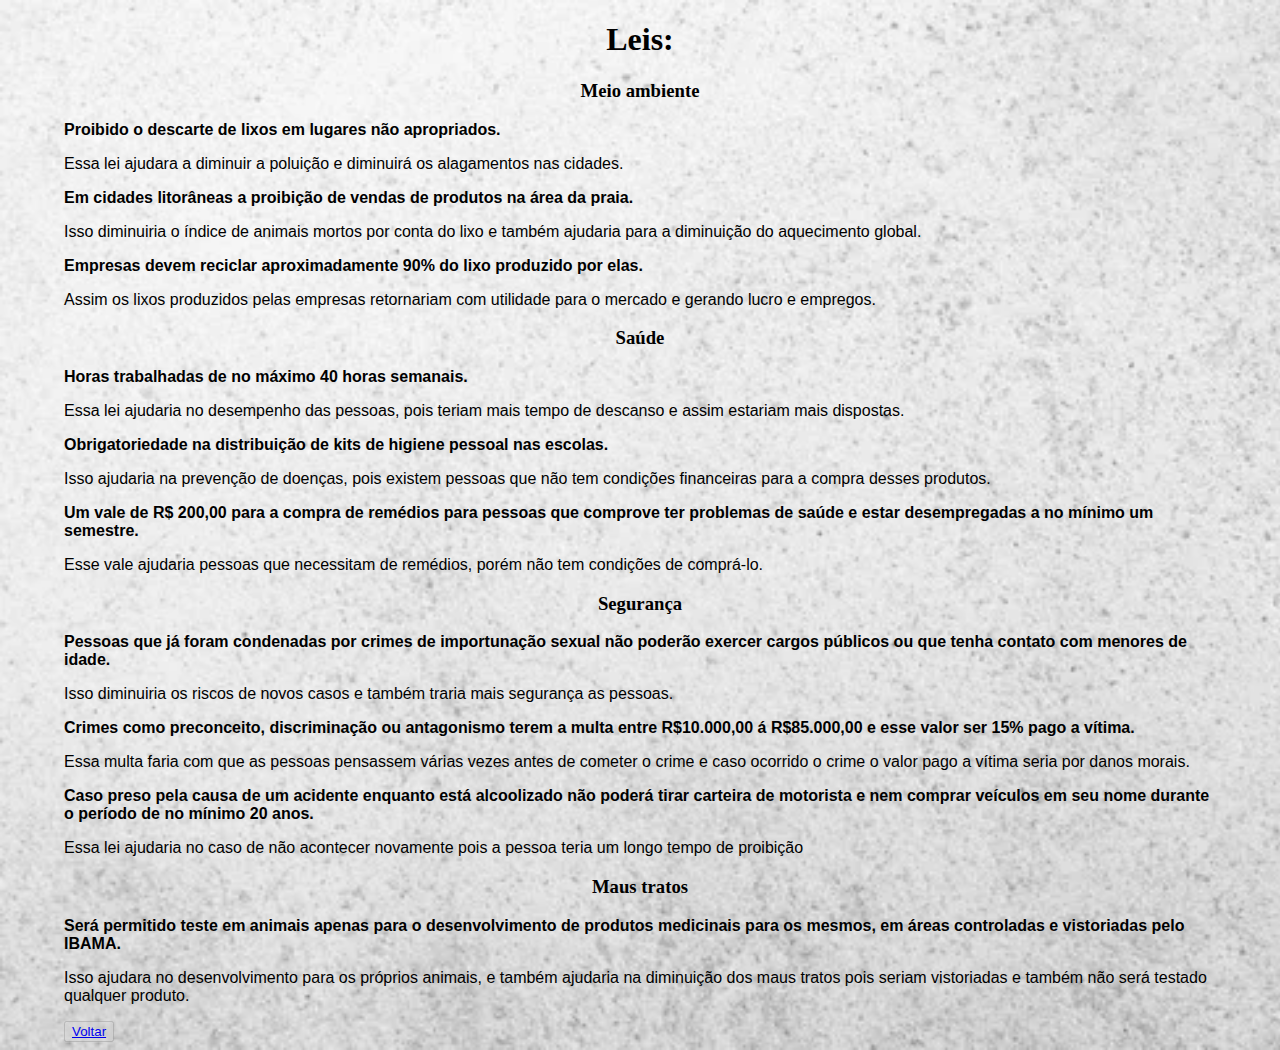
==== novo.html @ 6f9db942 "a finalizar" ====
<!DOCTYPE html>
<html lang="pt-PT">
<head>
    <meta charset="UTF-8">
    <meta http-equiv="X-UA-Compatible" content="IE=edge">
    <meta name="viewport" content="width=device-width, initial-scale=1.0">
    <title>Document</title>

<link rel="stylesheet" href="novo.css">

</head>
<body>

                <div class="leis">  
                      
    <h1>Leis:</h1>

    <div class="ambiente">
    <h3>Meio ambiente </h3>                

<div class="n">        
        <p>Proibido o descarte de lixos em lugares não apropriados.</p>
</div>        
        <p>Essa lei ajudara a diminuir a poluição e diminuirá os alagamentos nas cidades. </p>
     
<div class="e">        
        <p>Em cidades litorâneas a proibição de vendas de produtos na área da praia.</p>
</div>            
        <p>Isso diminuiria o índice de animais mortos por conta do lixo e também ajudaria para a diminuição do aquecimento global. </p>
    
<div class="g">
        <p>Empresas devem reciclar aproximadamente 90% do lixo produzido por elas. </p>
</div>            
        <p>Assim os lixos produzidos pelas empresas retornariam com utilidade para o mercado e gerando lucro e empregos. </p>
    </div>

        <div class="saude">
    <h3>Saúde</h3>

<div class="r">
        <p>Horas trabalhadas de no máximo 40 horas semanais. </p>
</div>        
        <p>Essa lei ajudaria no desempenho das pessoas, pois teriam mais tempo de descanso e assim estariam mais dispostas.  </p>
        
<div class="i">        
        <p>Obrigatoriedade na distribuição de kits de higiene pessoal nas escolas. </p>
</div>        
        <p>Isso ajudaria na prevenção de doenças, pois existem pessoas que não tem condições financeiras para a compra desses produtos. </p>
        
<div class="t">        
        <p>Um vale de R$ 200,00 para a compra de remédios para pessoas que comprove ter problemas de saúde e estar desempregadas a no mínimo um semestre.  </p>
</div>        
        
        <p>Esse vale ajudaria pessoas que necessitam de remédios, porém não tem condições de comprá-lo. </p>
    
        </div>
        
            <div class="seguranca">    
    <h3>Segurança </h3>

<div class="o">    
        <p>Pessoas que já foram condenadas por crimes de importunação sexual não poderão exercer cargos públicos ou que tenha contato com menores de idade. </p>
</div>           
        <p>Isso diminuiria os riscos de novos casos e também traria mais segurança as pessoas. </p>
        
<div class="n1">        
        <p>Crimes como preconceito, discriminação ou antagonismo terem a multa entre R$10.000,00 á R$85.000,00 e esse valor ser 15% pago a vítima. </p>
</div>                   
        <p>Essa multa faria com que as pessoas pensassem várias vezes antes de cometer o crime e caso ocorrido o crime o valor pago a vítima seria por danos morais. </p>

<div class="n2">
        <p>Caso preso pela causa de um acidente enquanto está alcoolizado não poderá tirar carteira de motorista e nem comprar veículos em seu nome durante o período de no mínimo 20 anos. </p>
</div>            
        <p>Essa lei ajudaria no caso de não acontecer novamente pois a pessoa teria um longo tempo de proibição </p>
            </div>

            <div class="tratos">
    <h3>Maus tratos </h3>
<div class="n3">    
        <p>Será permitido teste em animais apenas para o desenvolvimento de produtos medicinais para os mesmos, em áreas controladas e vistoriadas pelo IBAMA. </p>
</div>        
        <p>Isso ajudara no desenvolvimento para os próprios animais, e também ajudaria na diminuição dos maus tratos pois seriam vistoriadas e também não será testado qualquer produto.</p>  
            </div>
            
        <button id="pagina_nicial" type="submit" disabled="disabled" class="btn-primary">
            <a href="index.html">Voltar</a>
        </button>
                </div>
</body>
</html>
---- novo.css ----
body{
margin-left: 5%;
margin-right: 5%;
background-image: url(novo.jpg);
background-size: cover;
}

h1{
display: flex;
justify-content: center;
}

p{
    font-family: Arial, Helvetica, sans-serif;
}

h3{
 display: flex;
 justify-content: center;   
}

.n{
    font-weight: bold;
}

.e{
    font-weight: bold;
}

.g{
    font-weight: bold;
}

.r{
    font-weight: bold;
}

.i{
    font-weight: bold;
}

.t{
    font-weight: bold;
}

.o{
    font-weight: bold;
}

.n1{
    font-weight: bold;
}

.n2{
    font-weight: bold;
}

.n3{
    font-weight: bold;
}

.seguranca{
    
}

.tratos{

}

.saude{

}

.ambiente{
    background-image: linear-gradient(to button, #fffdff, #4d3147 );
}
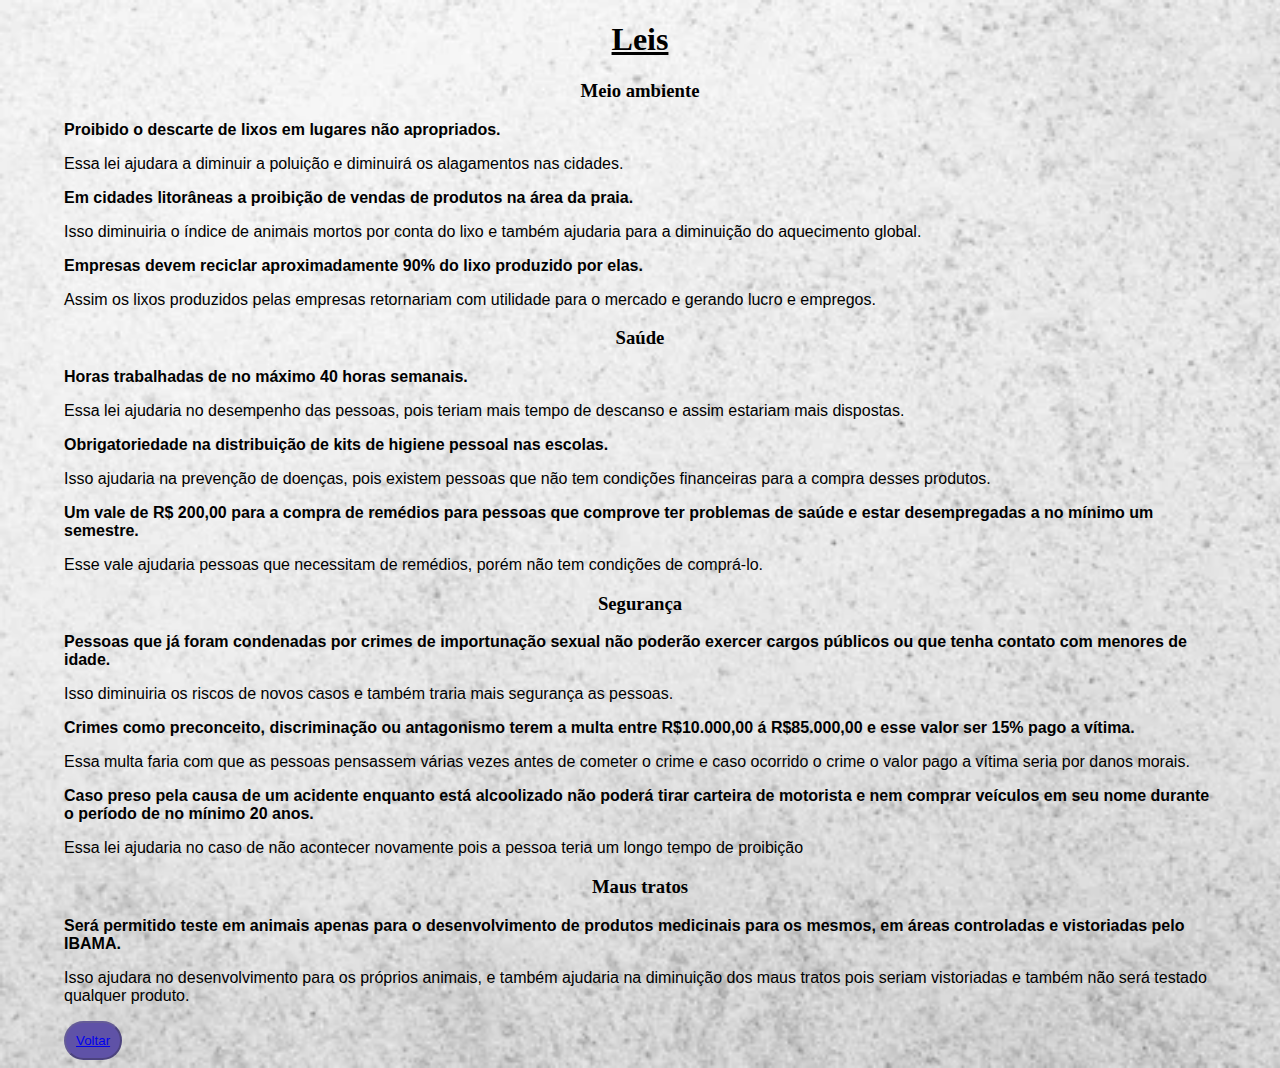
==== commit 9821438d: "feito" ====
--- a/novo.html
+++ b/novo.html
@@ -12,9 +12,9 @@
 <body>
 
                 <div class="leis">  
-                      
-    <h1>Leis:</h1>
-
+                    
+    <h1>Leis</h1>
+     
     <div class="ambiente">
     <h3>Meio ambiente </h3>                
 
--- a/novo.css
+++ b/novo.css
@@ -8,6 +8,7 @@
 h1{
 display: flex;
 justify-content: center;
+text-decoration: underline;
 }
 
 p{
@@ -60,17 +61,24 @@
 }
 
 .seguranca{
+   
+}
+
+.tratos{
     
 }
 
-.tratos{
-
-}
-
 .saude{
-
+    
 }
 
 .ambiente{
-    background-image: linear-gradient(to button, #fffdff, #4d3147 );
-}+ 
+}
+
+button{
+    padding: 10px;
+    border-radius:  200px;
+    background-color: rgb(95, 82, 167);
+}
+
